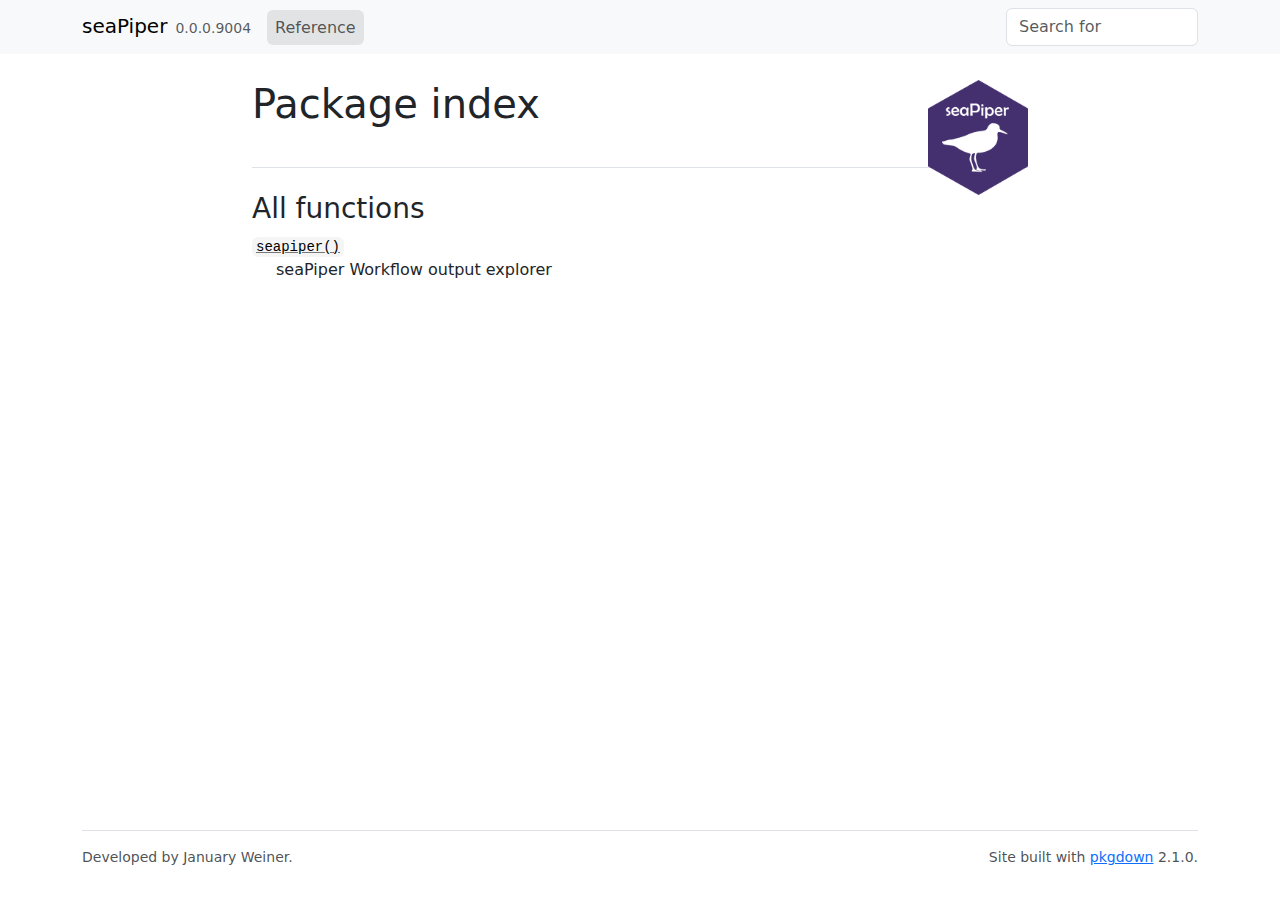
==== docs/reference/index.html @ cb6dd6b4 "added pkgdown" ====
<!DOCTYPE html>
<!-- Generated by pkgdown: do not edit by hand --><html lang="en"><head><meta http-equiv="Content-Type" content="text/html; charset=UTF-8"><meta charset="utf-8"><meta http-equiv="X-UA-Compatible" content="IE=edge"><meta name="viewport" content="width=device-width, initial-scale=1, shrink-to-fit=no"><title>Package index • seaPiper</title><!-- favicons --><link rel="icon" type="image/png" sizes="16x16" href="../favicon-16x16.png"><link rel="icon" type="image/png" sizes="32x32" href="../favicon-32x32.png"><link rel="apple-touch-icon" type="image/png" sizes="180x180" href="../apple-touch-icon.png"><link rel="apple-touch-icon" type="image/png" sizes="120x120" href="../apple-touch-icon-120x120.png"><link rel="apple-touch-icon" type="image/png" sizes="76x76" href="../apple-touch-icon-76x76.png"><link rel="apple-touch-icon" type="image/png" sizes="60x60" href="../apple-touch-icon-60x60.png"><script src="../deps/jquery-3.6.0/jquery-3.6.0.min.js"></script><meta name="viewport" content="width=device-width, initial-scale=1, shrink-to-fit=no"><link href="../deps/bootstrap-5.3.1/bootstrap.min.css" rel="stylesheet"><script src="../deps/bootstrap-5.3.1/bootstrap.bundle.min.js"></script><link href="../deps/font-awesome-6.4.2/css/all.min.css" rel="stylesheet"><link href="../deps/font-awesome-6.4.2/css/v4-shims.min.css" rel="stylesheet"><script src="../deps/headroom-0.11.0/headroom.min.js"></script><script src="../deps/headroom-0.11.0/jQuery.headroom.min.js"></script><script src="../deps/bootstrap-toc-1.0.1/bootstrap-toc.min.js"></script><script src="../deps/clipboard.js-2.0.11/clipboard.min.js"></script><script src="../deps/search-1.0.0/autocomplete.jquery.min.js"></script><script src="../deps/search-1.0.0/fuse.min.js"></script><script src="../deps/search-1.0.0/mark.min.js"></script><!-- pkgdown --><script src="../pkgdown.js"></script><meta property="og:title" content="Package index"><meta property="og:image" content="https://bihealth.github.io/seaPiper/logo.png"></head><body>
    <a href="#main" class="visually-hidden-focusable">Skip to contents</a>


    <nav class="navbar navbar-expand-lg fixed-top bg-light" data-bs-theme="light" aria-label="Site navigation"><div class="container">

    <a class="navbar-brand me-2" href="../index.html">seaPiper</a>

    <small class="nav-text text-muted me-auto" data-bs-toggle="tooltip" data-bs-placement="bottom" title="">0.0.0.9004</small>


    <button class="navbar-toggler" type="button" data-bs-toggle="collapse" data-bs-target="#navbar" aria-controls="navbar" aria-expanded="false" aria-label="Toggle navigation">
      <span class="navbar-toggler-icon"></span>
    </button>

    <div id="navbar" class="collapse navbar-collapse ms-3">
      <ul class="navbar-nav me-auto"><li class="active nav-item"><a class="nav-link" href="../reference/index.html">Reference</a></li>
      </ul><ul class="navbar-nav"><li class="nav-item"><form class="form-inline" role="search">
 <input class="form-control" type="search" name="search-input" id="search-input" autocomplete="off" aria-label="Search site" placeholder="Search for" data-search-index="../search.json"></form></li>
      </ul></div>


  </div>
</nav><div class="container template-reference-index">
<div class="row">
  <main id="main" class="col-md-9"><div class="page-header">
      <img src="../logo.png" class="logo" alt=""><h1>Package index</h1>
    </div>

    <div class="section level2">
      <h2 id="all-functions">All functions<a class="anchor" aria-label="anchor" href="#all-functions"></a></h2>




    </div><div class="section level2">




      <dl><dt>

          <code><a href="seapiper.html">seapiper()</a></code>

        </dt>
        <dd>seaPiper Workflow output explorer</dd>
      </dl></div>
  </main></div>


    <footer><div class="pkgdown-footer-left">
  <p>Developed by January Weiner.</p>
</div>

<div class="pkgdown-footer-right">
  <p>Site built with <a href="https://pkgdown.r-lib.org/" class="external-link">pkgdown</a> 2.1.0.</p>
</div>

    </footer></div>





  </body></html>
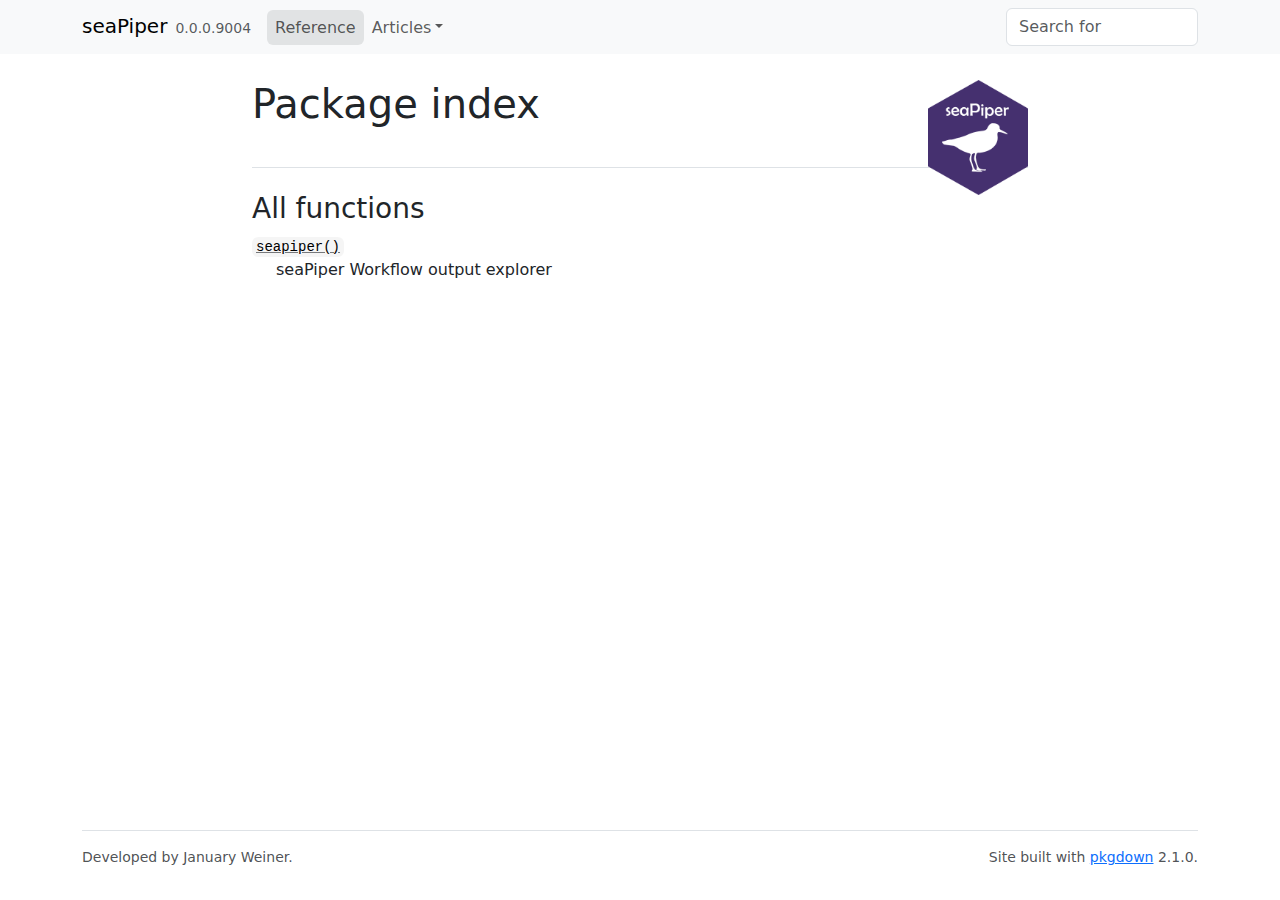
==== commit 80a43251: "updated docs" ====
--- a/docs/reference/index.html
+++ b/docs/reference/index.html
@@ -16,6 +16,10 @@
 
     <div id="navbar" class="collapse navbar-collapse ms-3">
       <ul class="navbar-nav me-auto"><li class="active nav-item"><a class="nav-link" href="../reference/index.html">Reference</a></li>
+<li class="nav-item dropdown">
+  <button class="nav-link dropdown-toggle" type="button" id="dropdown-articles" data-bs-toggle="dropdown" aria-expanded="false" aria-haspopup="true">Articles</button>
+  <ul class="dropdown-menu" aria-labelledby="dropdown-articles"><li><a class="dropdown-item" href="../articles/usage.html">seaPiper usage</a></li>
+  </ul></li>
       </ul><ul class="navbar-nav"><li class="nav-item"><form class="form-inline" role="search">
  <input class="form-control" type="search" name="search-input" id="search-input" autocomplete="off" aria-label="Search site" placeholder="Search for" data-search-index="../search.json"></form></li>
       </ul></div>
